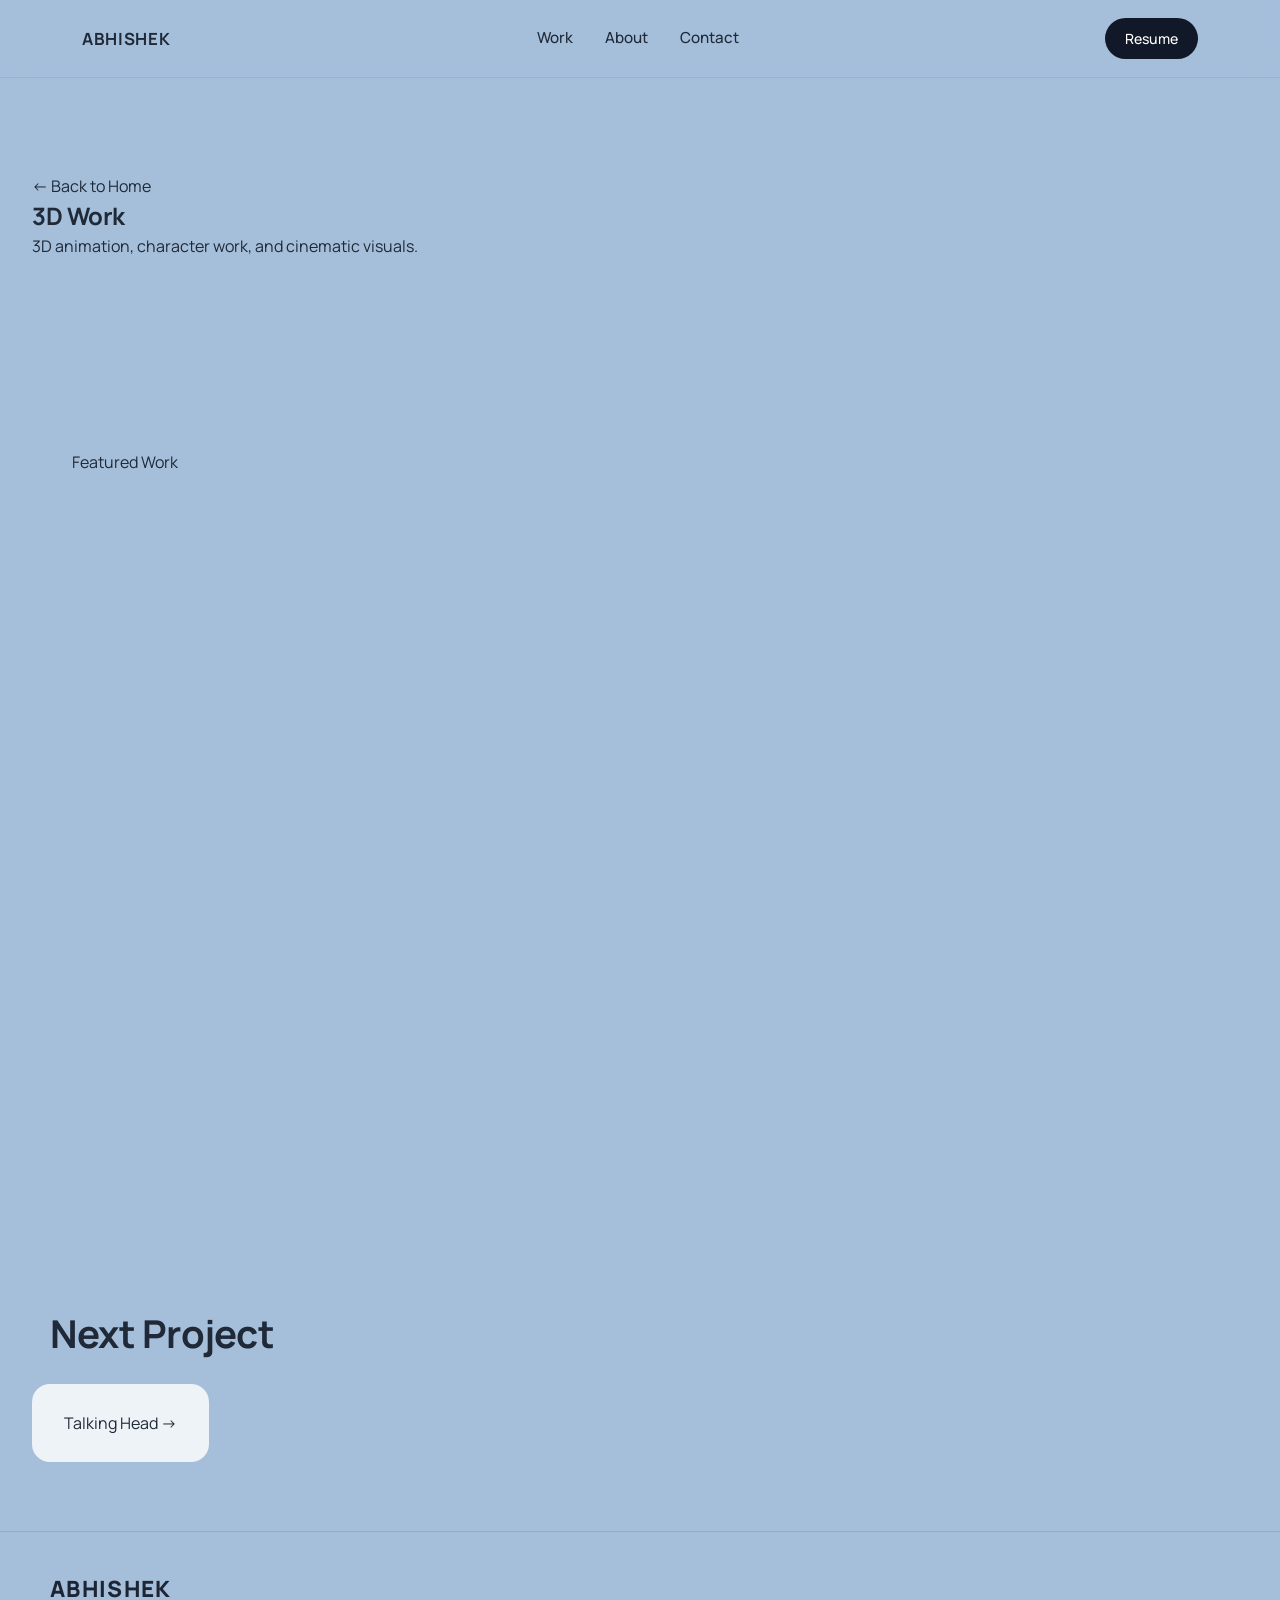
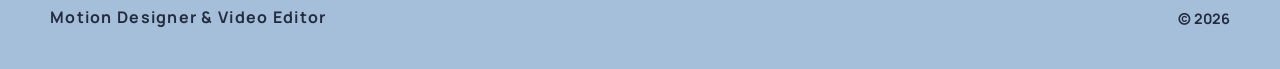
==== 3d/index.html @ 683c20dc "Add 3D and Talking Head portfolio pages" ====
<!DOCTYPE html>
<html lang="en">
<head>
  <meta charset="UTF-8">
  <meta name="viewport" content="width=device-width, initial-scale=1.0">

  <title>3D Work — Abhishek</title>
  <meta name="description" content="3D animation and visual work by Abhishek, Motion Designer & Video Editor.">

  <link rel="preconnect" href="https://fonts.googleapis.com">
  <link rel="preconnect" href="https://fonts.gstatic.com" crossorigin>
  <link href="https://fonts.googleapis.com/css2?family=Manrope:wght@400;500;700&display=swap" rel="stylesheet">

  <!-- Reuse your existing portfolio styling -->
  
<link rel="stylesheet" href="../style.css">

<style>
  /* 3D page only */
  .video-section {
    width: 100%;
    max-width: 1200px;
    margin-left: auto;
    margin-right: auto;
  }

  .video-card {
    width: 100%;
    max-width: none;
  }

  .video-card__frame {
    width: 100%;
    aspect-ratio: 16 / 9;
  }

  .video-card__frame iframe {
    display: block;
    width: 100%;
    height: 100%;
    border: 0;
  }
     /* Next Project card */
  .next-project-card {
    background: #EEF3F8;
    border-radius: 18px;
    padding: 28px 32px;
  }
</style>

</head>

<body>

  <!-- NAVIGATION -->
  <header class="nav" id="nav">
    <div class="nav__inner">

      <a href="../../index.html" class="nav__logo">ABHISHEK</a>

      <nav class="nav__links" id="nav-links">
        <a href="../../index.html#work">Work</a>
        <a href="../../index.html#about">About</a>
        <a href="../../index.html#contact">Contact</a>
      </nav>

      <div class="nav__actions">
        <a href="../../assets/Abhishek_Verma_Resume.pdf"
           target="_blank"
           rel="noopener"
           class="btn btn--primary nav__resume">
          Resume
        </a>

        <button class="nav__toggle"
                id="nav-toggle"
                aria-label="Open menu"
                aria-expanded="false"
                aria-controls="nav-links">
          <span></span>
          <span></span>
          <span></span>
        </button>
      </div>

    </div>
  </header>

  <main id="top">

    <!-- PROJECT INTRODUCTION -->
    <section class="project-hero" aria-label="Project introduction">

      <a href="../../index.html" class="back-link reveal">
        <span class="back-link__arrow" aria-hidden="true">&#8592;</span>
        Back to Home
      </a>

      <h1 class="project-hero__heading reveal">3D Work</h1>

      <p class="project-hero__subtitle reveal">
        3D animation, character work, and cinematic visuals.
      </p>

    </section>

    <!-- VIDEO SHOWCASE -->
    <section class="video-section" aria-label="Video showcase">

      <span class="video-section__label reveal">Featured Work</span>

      <div class="video-card reveal">
        <div class="video-card__frame">

          <iframe
            src="https://www.youtube.com/embed/vZUyVv7EdH4"
            title="3D Work by Abhishek"
            loading="lazy"
            allow="accelerometer; autoplay; clipboard-write; encrypted-media; gyroscope; picture-in-picture; web-share"
            allowfullscreen>
          </iframe>

        </div>
      </div>

    </section>

    <!-- NEXT PROJECT -->
    <section class="next-project" aria-label="Next project">

      <div class="section-head reveal">
        <h2>Next Project</h2>
      </div>

      <a href="../talkin%20head/"
         class="next-project-card reveal">

        <span class="next-project-card__title">
          Talking Head
        </span>

        <span class="next-project-card__arrow" aria-hidden="true">
          &#8594;
        </span>

      </a>

    </section>

  </main>

  <!-- FOOTER -->
  <footer class="footer">
    <div class="footer__inner">

      <div>
        <p class="footer__name">ABHISHEK</p>
        <p class="footer__role">Motion Designer &amp; Video Editor</p>
      </div>

      <p class="footer__copy">&copy; 2026</p>

    </div>
  </footer>

  <!-- Reuse your existing JavaScript -->
  <script src="../script.js"></script>

</body>
</html>
---- style.css ----
/* =========================================================
   TOKENS
   ========================================================= */
:root {
  --bg: #A5BFDB;
  --card: #EEF3F8;
  --text-primary: #1F2937;
  --text-secondary: #4B5563;
  --btn-primary: #111827;
  --btn-hover: #374151;

  --bg-tint: #C7D8EB;      /* lighter tint of bg, for gradients */
  --bg-tint-strong: #8FACCF; /* darker tint of bg, for gradients */

  /* Selected Work — per-category blue accents, same palette family */
  --accent-animation: #4A7FB8;
  --accent-podcast: #274F78;
  --accent-longform: #6FA0D6;
  --accent-reels: #1B3A5C;

  --font: 'Manrope', -apple-system, BlinkMacSystemFont, 'Segoe UI', sans-serif;

  --radius-lg: 20px;
  --radius-md: 14px;
  --radius-sm: 10px;

  --ease: cubic-bezier(0.4, 0, 0.2, 1);
  --dur: 0.28s;

  --max-width: 1180px;
  --gutter: 32px;
}

/* =========================================================
   RESET
   ========================================================= */
*,
*::before,
*::after {
  box-sizing: border-box;
  margin: 0;
  padding: 0;
}

html {
  scroll-behavior: smooth;
}

body {
  font-family: var(--font);
  font-weight: 400;
  color: var(--text-primary);
  background: var(--bg);
  line-height: 1.5;
  -webkit-font-smoothing: antialiased;
}

img { max-width: 100%; display: block; }

a { color: inherit; text-decoration: none; }

ul { list-style: none; }

button {
  font-family: inherit;
  border: none;
  background: none;
  cursor: pointer;
}

h1, h2, h3 {
  font-weight: 700;
  letter-spacing: -0.02em;
}

section {
  padding: 96px var(--gutter);
}

.section-head {
  max-width: var(--max-width);
  margin: 0 auto 48px;
}

.section-head h2 {
  font-size: clamp(1.8rem, 3vw, 2.4rem);
  margin-bottom: 10px;
}

.section-head p {
  font-size: 1.12rem;
  font-weight: 500;
  line-height: 1.7;
  color: rgba(17, 24, 39, 0.88);
  max-width: 560px;
}

@media (prefers-reduced-motion: reduce) {
  *, *::before, *::after {
    animation-duration: 0.001ms !important;
    transition-duration: 0.001ms !important;
    scroll-behavior: auto !important;
  }
}

/* Focus visibility */
a:focus-visible,
button:focus-visible {
  outline: 2px solid var(--btn-primary);
  outline-offset: 3px;
  border-radius: 4px;
}

/* =========================================================
   BUTTONS
   ========================================================= */
.btn {
  display: inline-flex;
  align-items: center;
  justify-content: center;
  padding: 13px 26px;
  border-radius: 999px;
  font-size: 0.95rem;
  font-weight: 500;
  transition: background var(--dur) var(--ease), color var(--dur) var(--ease), transform var(--dur) var(--ease);
}

.btn--primary {
  background: var(--btn-primary);
  color: #fff;
}

.btn--primary:hover {
  background: var(--btn-hover);
  transform: translateY(-1px);
}

.btn--ghost {
  background: #ffffff;
  color: var(--text-primary);

  border: 1px solid rgba(17, 24, 39, 0.08);

  box-shadow: 0 10px 24px rgba(17, 24, 39, 0.08);

  transition:
    transform 0.25s ease,
    box-shadow 0.25s ease,
    background 0.25s ease;
}

.btn--ghost:hover {
  background: #ffffff;
  transform: translateY(-2px);

  box-shadow: 0 18px 36px rgba(17, 24, 39, 0.14);
}

/* =========================================================
   NAVIGATION
   ========================================================= */
.nav {
  position: sticky;
  top: 0;
  z-index: 100;
  background: rgba(165, 191, 219, 0.85);
  backdrop-filter: blur(10px);
  -webkit-backdrop-filter: blur(10px);
  border-bottom: 1px solid rgba(31, 41, 55, 0.08);
}

.nav__inner {
  max-width: var(--max-width);
  margin: 0 auto;
  padding: 18px var(--gutter);
  display: flex;
  align-items: center;
  justify-content: space-between;
  gap: 24px;
}

.nav__logo {
  font-weight: 700;
  font-size: 1.05rem;
  letter-spacing: 0.04em;
}

.nav__links {
  display: flex;
  gap: 32px;
  font-size: 0.95rem;
  font-weight: 500;
}

.nav__links a {
  position: relative;
  padding: 4px 0;
}

.nav__links a::after {
  content: '';
  position: absolute;
  left: 0;
  bottom: -2px;
  width: 0%;
  height: 1.5px;
  background: var(--text-primary);
  transition: width var(--dur) var(--ease);
}

.nav__links a:hover::after {
  width: 100%;
}

.nav__actions {
  display: flex;
  align-items: center;
  gap: 16px;
}

.nav__resume {
  padding: 10px 20px;
  font-size: 0.88rem;
}

.nav__toggle {
  display: none;
  flex-direction: column;
  gap: 5px;
  width: 26px;
}

.nav__toggle span {
  height: 2px;
  width: 100%;
  background: var(--text-primary);
  border-radius: 2px;
  transition: transform var(--dur) var(--ease), opacity var(--dur) var(--ease);
}

.nav__toggle[aria-expanded="true"] span:nth-child(1) {
  transform: translateY(7px) rotate(45deg);
}
.nav__toggle[aria-expanded="true"] span:nth-child(2) {
  opacity: 0;
}
.nav__toggle[aria-expanded="true"] span:nth-child(3) {
  transform: translateY(-7px) rotate(-45deg);
}

/* =========================================================
   HERO
   ========================================================= */
.hero {
  max-width: var(--max-width);
  margin: 0 auto;
  padding: 120px var(--gutter) 100px;
  text-align: left;
}

.hero__grid {
  display: grid;
  grid-template-columns: 1.1fr 0.9fr;
  align-items: center;
  gap: 56px;
}

.hero__eyebrow {
  font-size: 1.05rem;
  font-weight: 700;
  color: rgba(17, 24, 39, 0.78);
  text-transform: uppercase;
  letter-spacing: 0.14em;
  margin-bottom: 20px;
}

.hero__heading {
  font-size: clamp(3rem, 6.2vw, 5.6rem);
  line-height: 0.95;
  margin-bottom: 24px;
}

.hero__tagline {
  font-size: clamp(1.2rem, 2vw, 1.5rem);
  font-weight: 500;
  line-height: 1.7;
  color: rgba(17, 24, 39, 0.88);
  max-width: 500px;
  margin-bottom: 40px;
}

.hero__actions {
  display: flex;
  gap: 16px;
  flex-wrap: wrap;
}

/* =========================================================
   SHOWREEL PREVIEW CARD (hero, right column)
   ========================================================= */
.showreel-card {
  position: relative;
  display: block;

  width: 680px;
  max-width: 100%;
  aspect-ratio: 16 / 9;

  border-radius: var(--radius-lg);
  overflow: hidden;
  isolation: isolate;

  box-shadow: 0 20px 48px rgba(17, 24, 39, 0.16);
  transition: transform var(--dur) var(--ease),
              box-shadow var(--dur) var(--ease);
}

.showreel-card:hover,
.showreel-card:focus-visible {
  transform: translateY(-4px) scale(1.015);
  box-shadow: 0 28px 64px rgba(17, 24, 39, 0.22);
}

/* Cinematic gradient thumbnail — no external image asset needed */
.showreel-card__thumb {
  position: absolute;
  inset: 0;
  background:
    radial-gradient(circle at 50% 42%, rgba(255, 255, 255, 0.14), rgba(255, 255, 255, 0) 55%),
    linear-gradient(160deg, var(--bg-tint) 0%, var(--bg-tint-strong) 55%, var(--btn-primary) 130%);
}

.showreel-card__thumb::after {
  content: '';
  position: absolute;
  inset: 0;
  background: linear-gradient(to top, rgba(17, 24, 39, 0.55) 0%, rgba(17, 24, 39, 0) 45%);
}

.showreel-card__play {
  position: absolute;
  top: 50%;
  left: 50%;
  transform: translate(-50%, -50%);
  width: 76px;
  height: 76px;
  border-radius: 50%;
  display: flex;
  align-items: center;
  justify-content: center;
  background: rgba(255, 255, 255, 0.92);
  color: var(--btn-primary);
  box-shadow: 0 12px 30px rgba(17, 24, 39, 0.28);
  transition: transform var(--dur) var(--ease), background var(--dur) var(--ease);
}

.showreel-card:hover .showreel-card__play,
.showreel-card:focus-visible .showreel-card__play {
  transform: translate(-50%, -50%) scale(1.08);
  background: #fff;
}

.showreel-card__caption {
  position: absolute;
  left: 24px;
  bottom: 22px;
  color: #fff;
  font-size: 0.9rem;
  font-weight: 500;
  letter-spacing: 0.02em;
}

/* =========================================================
   SELECTED WORK
   ========================================================= */
.work__grid {
  max-width: var(--max-width);
  margin: 0 auto;
  display: grid;
  grid-template-columns: repeat(2, 1fr);
  gap: 24px;
}

.work-card {
  position: relative;
  display: flex;
  flex-direction: column;
  justify-content: flex-end;
  background: var(--card);
  border-radius: 12px;
  overflow: hidden;
  min-height: 280px;
  padding: 32px;
  padding-top: 36px;
  isolation: isolate;
  transition: transform 0.25s var(--ease), box-shadow 0.25s var(--ease);
  box-shadow: 0 1px 2px rgba(17, 24, 39, 0.06);
} 
.work-card p {
  font-size: 1rem;
  font-weight: 500;
  line-height: 1.6;
  color: rgba(17, 24, 39, 0.88);
}

.work-card:hover,
.work-card:focus-visible {
  transform: translateY(-4px);
  box-shadow: 0 20px 44px rgba(17, 24, 39, 0.16);
}

/* Staggered scroll reveal: each card follows the previous by 0.1s,
   using a one-shot animation so it never delays the hover transition above. */
.work-card.reveal {
  opacity: 0;
  transform: translateY(16px);
}

.work-card.reveal.is-visible {
  animation: workCardReveal 0.2s var(--ease) forwards;
}

.work-card:nth-child(2).reveal.is-visible { animation-delay: 0.1s; }
.work-card:nth-child(3).reveal.is-visible { animation-delay: 0.2s; }
.work-card:nth-child(4).reveal.is-visible { animation-delay: 0.3s; }

@keyframes workCardReveal {
  from { opacity: 0; transform: translateY(16px); }
  to   { opacity: 1; transform: translateY(0); }
}

/* 4px accent bar at the top of every card, distinct blue per category */
.work-card__accent {
  position: absolute;
  top: 0;
  left: 0;
  right: 0;
  height: 4px;
  z-index: 2;
}

.work-card--animation .work-card__accent { background: var(--accent-animation); }
.work-card--podcast .work-card__accent   { background: var(--accent-podcast); }
.work-card--longform .work-card__accent  { background: var(--accent-longform); }
.work-card--reels .work-card__accent     { background: var(--accent-reels); }

.work-card__art {
  position: absolute;
  inset: 0;
  z-index: -1;

  background:
    radial-gradient(circle at 18% 18%, rgba(255,255,255,.95), transparent 35%),
    radial-gradient(circle at 82% 25%, rgba(176,212,245,.90), transparent 45%),
    radial-gradient(circle at 50% 75%, rgba(152,194,236,.85), transparent 48%),
    radial-gradient(circle at 30% 55%, rgba(214,233,249,.95), transparent 55%),
    #d9ecfb;
}

.work-card__body {
  position: relative;
  z-index: 1;
  display: flex;
  flex-direction: column;
  gap: 6px;
}

.work-card__body h3 {
  font-size: 1.4rem;
  color: var(--text-primary);
}

.work-card__body p {
  color: var(--text-secondary);
  font-size: 0.95rem;
  max-width: 320px;
}

.work-card__label {
  font-size: 0.78rem;
  font-weight: 500;
  color: #9CA3AF;
  text-transform: uppercase;
  letter-spacing: 0.06em;
  margin-top: 4px;
}

.work-card__arrow {
  position: absolute;
  top: 32px;
  right: 28px;
  z-index: 2;
  font-size: 24px;
  line-height: 1;
  color: var(--text-primary);
  transition: transform 0.25s var(--ease);
}

.work-card:hover .work-card__arrow,
.work-card:focus-visible .work-card__arrow {
  transform: translateX(6px);
}



/* =========================================================
   ABOUT
   ========================================================= */
.about__inner {
  max-width: 760px;
  margin: 0 auto;
}

.about__inner h2 {
  font-size: clamp(1.8rem, 3vw, 2.4rem);
  margin-bottom: 24px;
}

.about__inner p {
  font-size: 1.12rem;
  font-weight: 500;
  line-height: 1.9;
  color: rgba(17, 24, 39, 0.88);
  max-width: 720px;
}
/* =========================================================
   TOOLS
   ========================================================= */
.tools__list {
  max-width: var(--max-width);
  margin: 0 auto;
  display: flex;
  flex-wrap: wrap;
  gap: 12px;
}

.tool-tag {
  display: flex;
  align-items: center;
  gap: 10px;

  background: var(--card);
  color: var(--text-primary);
  font-size: 0.92rem;
  font-weight: 500;
  padding: 12px 20px;
  border-radius: 999px;

  transition: transform var(--dur) var(--ease),
              box-shadow var(--dur) var(--ease);
}

.tool-tag:hover {
  transform: translateY(-2px);
  box-shadow: 0 8px 20px rgba(17, 24, 39, 0.1);
}

.tool-tag img {
  width: 22px;
  height: 22px;
  display: block;
  flex-shrink: 0;
}

.tool-tag:hover {
  transform: translateY(-2px);
  box-shadow: 0 8px 20px rgba(17, 24, 39, 0.1);
}

/* =========================================================
   CONTACT
   ========================================================= */
.contact__inner {
  max-width: var(--max-width);
  margin: 0 auto;
  background: var(--card);
  border-radius: var(--radius-lg);
  padding: 64px var(--gutter);
  text-align: center;
}

.contact__inner h2 {
  font-size: clamp(1.8rem, 3vw, 2.4rem);
  margin-bottom: 12px;
}

.contact__inner > p {
  color: var(--text-secondary);
  margin-bottom: 32px;
}

.contact__row {
  margin-bottom: 32px;
}

.contact__email {
  font-size: clamp(1.1rem, 2.4vw, 1.5rem);
  font-weight: 700;
  border-bottom: 2px solid rgba(31, 41, 55, 0.15);
  padding-bottom: 4px;
  transition: border-color var(--dur) var(--ease);
}

.contact__email:hover {
  border-color: var(--text-primary);
}

.contact__actions {
  display: flex;
  gap: 16px;
  justify-content: center;
  flex-wrap: wrap;
}

/* =========================================================
   FOOTER
   ========================================================= */
.footer {
  padding: 40px var(--gutter);
  border-top: 1px solid rgba(31, 41, 55, 0.12);
}

.footer__inner {
  max-width: var(--max-width);
  margin: 0 auto;
  display: flex;
  justify-content: space-between;
  align-items: flex-end;
  flex-wrap: wrap;
  gap: 12px;
}

.footer__name {
  font-size: 1.4rem;
  font-weight: 800;
  letter-spacing: 0.06em;
  color: rgba(17, 24, 39, 0.92);
}
.footer__role {
  font-size: 1rem;
  font-weight: 700;
  color: rgba(17, 24, 39, 0.88);
  letter-spacing: 0.08em;
}

.footer__copy {
  font-size: 0.9rem;
  font-weight: 700;
  color: rgba(17, 24, 39, 0.88);
}
/* =========================================================
   SHOWREEL MODAL
   ========================================================= */
.modal {
  position: fixed;
  inset: 0;
  z-index: 1000;
  display: flex;
  align-items: center;
  justify-content: center;
  padding: 24px;
  background: rgba(17, 24, 39, 0.75);
  opacity: 0;
  visibility: hidden;
  pointer-events: none;
  transition: opacity var(--dur) var(--ease), visibility var(--dur) var(--ease);
}

.modal.is-open {
  opacity: 1;
  visibility: visible;
  pointer-events: auto;
}

.modal__dialog {
  position: relative;
  width: 100%;
  max-width: 960px;
  border-radius: var(--radius-lg);
  overflow: hidden;
  background: #0b0f14;
  box-shadow: 0 30px 80px rgba(0, 0, 0, 0.45);
  transform: scale(0.96);
  transition: transform var(--dur) var(--ease);
}

.modal.is-open .modal__dialog {
  transform: scale(1);
}

.modal__video {
  position: relative;
  width: 100%;
  aspect-ratio: 16 / 9;
}

.modal__video iframe {
  position: absolute;
  inset: 0;
  width: 100%;
  height: 100%;
  border: 0;
}

.modal__close {
  position: absolute;
  top: 14px;
  right: 14px;
  z-index: 2;
  width: 36px;
  height: 36px;
  border-radius: 50%;
  display: flex;
  align-items: center;
  justify-content: center;
  font-size: 1.3rem;
  line-height: 1;
  color: #fff;
  background: rgba(17, 24, 39, 0.65);
  transition: background var(--dur) var(--ease), transform var(--dur) var(--ease);
}

.modal__close:hover,
.modal__close:focus-visible {
  background: var(--btn-hover);
  transform: scale(1.06);
}

body.modal-open {
  overflow: hidden;
}

/* =========================================================
   REVEAL ANIMATION (fade in + slide up)
   ========================================================= */
.reveal {
  opacity: 0;
  transform: translateY(16px);
  transition: opacity var(--dur) var(--ease), transform var(--dur) var(--ease);
}

.reveal.is-visible {
  opacity: 1;
  transform: translateY(0);
}

/* =========================================================
   RESPONSIVE
   ========================================================= */
@media (max-width: 900px) {
  .work__grid {
    grid-template-columns: 1fr;
  }

  .hero__grid {
    gap: 40px;
  }

  .hero__heading {
    font-size: clamp(2.8rem, 7vw, 4.4rem);
  }

  section {
    padding: 72px 24px;
  }
}

@media (max-width: 720px) {
  .nav__links {
    position: absolute;
    top: 100%;
    left: 0;
    right: 0;
    background: var(--bg);
    flex-direction: column;
    gap: 0;
    max-height: 0;
    overflow: hidden;
    transition: max-height var(--dur) var(--ease);
    border-bottom: 1px solid rgba(31, 41, 55, 0.08);
  }

  .nav__links.is-open {
    max-height: 260px;
  }

  .nav__links a {
    padding: 16px 24px;
    border-top: 1px solid rgba(31, 41, 55, 0.06);
  }

  .nav__resume {
    display: none;
  }

  .nav__toggle {
    display: flex;
  }

  .hero {
    padding: 80px 24px 64px;
  }

  .hero__grid {
    grid-template-columns: 1fr;
    gap: 32px;
  }

  .showreel-card {
    aspect-ratio: 16 / 10;
    max-width: 480px;
  }

  .showreel-card__play {
    width: 64px;
    height: 64px;
  }

  .modal__close {
    top: 10px;
    right: 10px;
  }

  .contact__inner {
    padding: 48px 24px;
  }
}
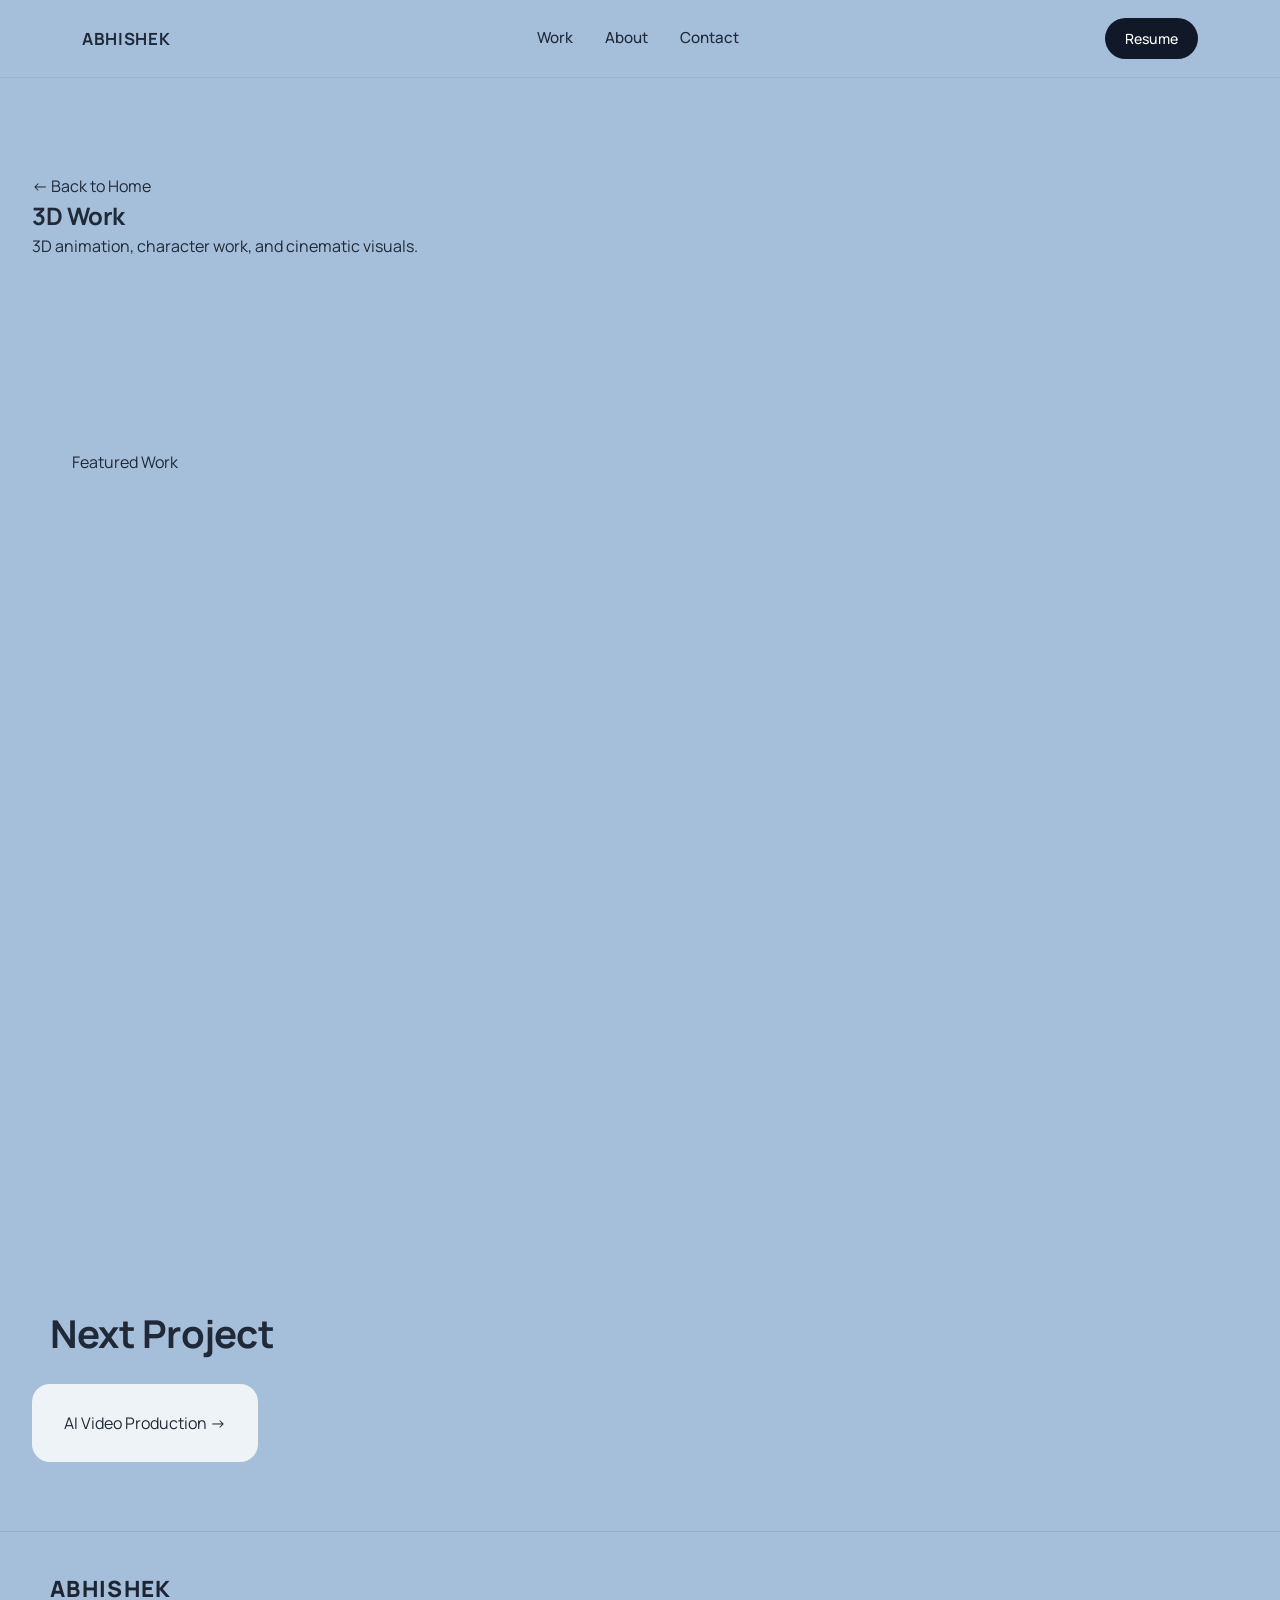
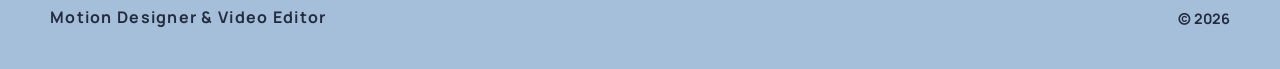
==== commit 26534029: "Hide Talking Head card and update 3D next project" ====
--- a/3d/index.html
+++ b/3d/index.html
@@ -126,25 +126,29 @@
 
     </section>
 
-    <!-- NEXT PROJECT -->
-    <section class="next-project" aria-label="Next project">
+    
+<!-- NEXT PROJECT -->
+<section class="next-project" aria-label="Next project">
 
-      <div class="section-head reveal">
-        <h2>Next Project</h2>
-      </div>
+  <div class="section-head reveal">
+    <h2>Next Project</h2>
+  </div>
 
-      <a href="../talkin%20head/"
-         class="next-project-card reveal">
+  <a href="../AI%20Video%20Production/"
+     class="next-project-card reveal">
 
-        <span class="next-project-card__title">
-          Talking Head
-        </span>
+    <span class="next-project-card__title">
+      AI Video Production
+    </span>
 
-        <span class="next-project-card__arrow" aria-hidden="true">
-          &#8594;
-        </span>
+    <span class="next-project-card__arrow" aria-hidden="true">
+      &#8594;
+    </span>
 
-      </a>
+  </a>
+
+
+
 
     </section>
 
